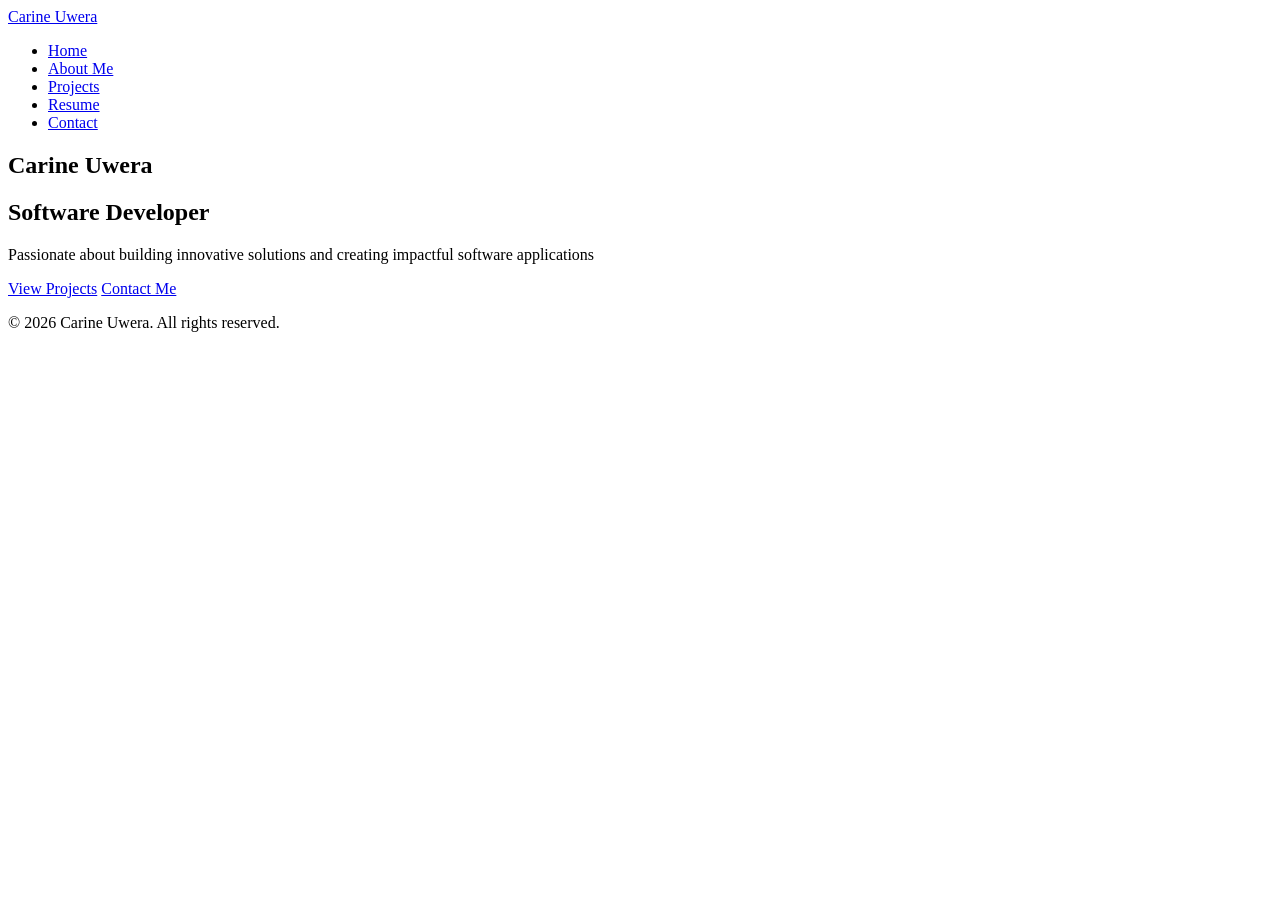
==== index.html @ a2fc0bbb "this is the home page" ====
<!DOCTYPE html>
<html lang="en">
<head>
    <meta charset="UTF-8">
    <meta name="viewport" content="width=device-width, initial-scale=1.0">
    <meta name="description" content="Carine Uwera - Software Developer Portfolio">
    <title>Carine Uwera | Software Developer</title>
    <link rel="stylesheet" href="css/style.css">
    <link rel="stylesheet" href="css/responsive.css">
    <link rel="stylesheet" href="https://cdnjs.cloudflare.com/ajax/libs/font-awesome/6.4.0/css/all.min.css">
    <link href="https://fonts.googleapis.com/css2?family=Inter:wght@300;400;500;600;700&display=swap" rel="stylesheet">
</head>
<body>
    <!-- Navigation -->
    <nav class="navbar">
        <div class="nav-container">
            <a href="index.html" class="nav-logo">Carine Uwera</a>
            <ul class="nav-menu">
                <li class="nav-item">
                    <a href="index.html" class="nav-link active">Home</a>
                </li>
                <li class="nav-item">
                    <a href="about.html" class="nav-link">About Me</a>
                </li>
                <li class="nav-item">
                    <a href="projects.html" class="nav-link">Projects</a>
                </li>
                <li class="nav-item">
                    <a href="resume.html" class="nav-link">Resume</a>
                </li>
                <li class="nav-item">
                    <a href="contact.html" class="nav-link">Contact</a>
                </li>
            </ul>
            <div class="hamburger">
                <span></span>
                <span></span>
                <span></span>
            </div>
        </div>
    </nav>

    <!-- Hero Section -->
    <section class="hero">
        <div class="hero-content">
            <h1>Carine Uwera</h1>
            <h2>Software Developer</h2>
            <p>Passionate about building innovative solutions and creating impactful software applications</p>
            <div class="hero-buttons">
                <a href="projects.html" class="btn btn-primary">View Projects</a>
                <a href="contact.html" class="btn btn-secondary">Contact Me</a>
            </div>
        </div>
    </section>

    <!-- Footer -->
    <footer class="footer">
        <p>&copy; 2026 Carine Uwera. All rights reserved.</p>
    </footer>
</body>
</html>
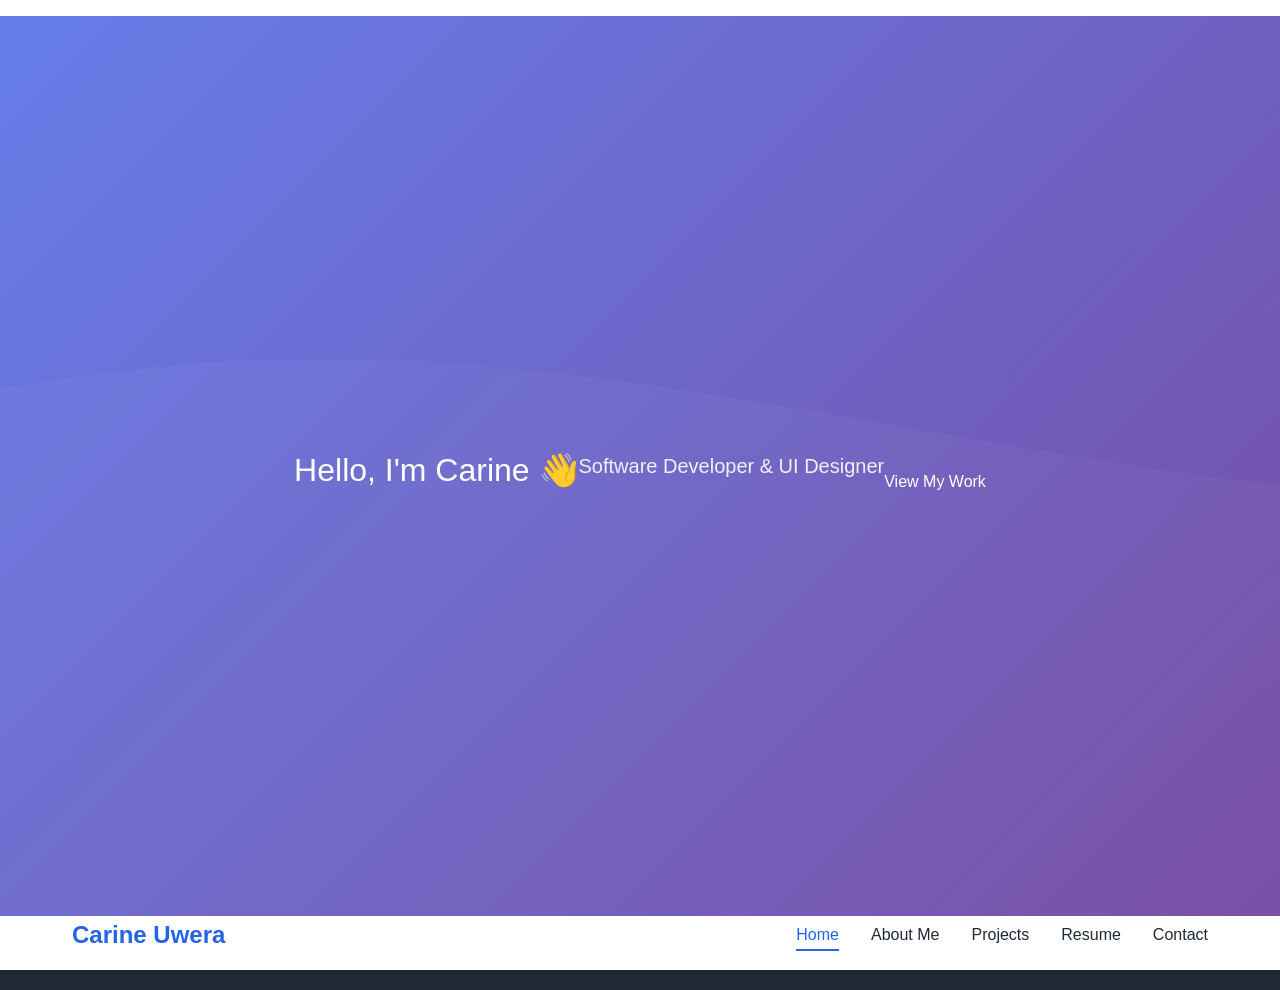
==== commit c49528be: "updating the home page" ====
--- a/index.html
+++ b/index.html
@@ -13,6 +13,11 @@
 <body>
     <!-- Navigation -->
     <nav class="navbar">
+        <section class="hero">
+    <h2>Hello, I'm Carine 👋</h2>
+    <p>Software Developer & UI Designer</p>
+    <a href="projects.html">View My Work</a>
+</section>
         <div class="nav-container">
             <a href="index.html" class="nav-logo">Carine Uwera</a>
             <ul class="nav-menu">
--- a/css/style.css
+++ b/css/style.css
@@ -0,0 +1,559 @@
+/* ===== CSS VARIABLES ===== */
+:root {
+    --primary-blue: #2563eb;
+    --primary-dark: #1d4ed8;
+    --secondary-gradient: linear-gradient(135deg, #667eea 0%, #764ba2 100%);
+    --white: #ffffff;
+    --gray-light: #f3f4f6;
+    --gray-medium: #6b7280;
+    --dark: #1f2937;
+    --accent-green: #10b981;
+    --shadow-sm: 0 2px 4px rgba(0, 0, 0, 0.1);
+    --shadow-md: 0 4px 6px rgba(0, 0, 0, 0.1);
+    --shadow-lg: 0 10px 15px rgba(0, 0, 0, 0.1);
+    --shadow-xl: 0 20px 25px rgba(0, 0, 0, 0.15);
+    --transition: all 0.3s ease;
+}
+
+/* ===== GLOBAL RESET ===== */
+* {
+    margin: 0;
+    padding: 0;
+    box-sizing: border-box;
+}
+
+html {
+    scroll-behavior: smooth;
+}
+
+body {
+    font-family: 'Inter', -apple-system, BlinkMacSystemFont, 'Segoe UI', Roboto, sans-serif;
+    font-weight: 400;
+    line-height: 1.6;
+    color: var(--dark);
+    background-color: var(--white);
+    overflow-x: hidden;
+}
+
+/* ===== TYPOGRAPHY ===== */
+h1, h2, h3, h4, h5, h6 {
+    font-weight: 700;
+    line-height: 1.2;
+    margin-bottom: 1rem;
+}
+
+h1 { font-size: 3rem; }
+h2 { font-size: 2.25rem; }
+h3 { font-size: 1.5rem; }
+
+p {
+    margin-bottom: 1rem;
+    color: var(--gray-medium);
+}
+
+a {
+    text-decoration: none;
+    color: inherit;
+    transition: var(--transition);
+}
+
+/* ===== NAVIGATION ===== */
+.navbar {
+    background: var(--white);
+    box-shadow: var(--shadow-sm);
+    position: fixed;
+    top: 0;
+    left: 0;
+    right: 0;
+    z-index: 1000;
+    padding: 1rem 0;
+}
+
+.nav-container {
+    max-width: 1200px;
+    margin: 0 auto;
+    padding: 0 2rem;
+    display: flex;
+    justify-content: space-between;
+    align-items: center;
+}
+
+.nav-logo {
+    font-size: 1.5rem;
+    font-weight: 700;
+    color: var(--primary-blue);
+}
+
+.nav-menu {
+    display: flex;
+    list-style: none;
+    gap: 2rem;
+}
+
+.nav-link {
+    color: var(--dark);
+    font-weight: 500;
+    padding: 0.5rem 0;
+    position: relative;
+}
+
+.nav-link::after {
+    content: '';
+    position: absolute;
+    bottom: 0;
+    left: 0;
+    width: 0;
+    height: 2px;
+    background: var(--primary-blue);
+    transition: var(--transition);
+}
+
+.nav-link:hover::after,
+.nav-link.active::after {
+    width: 100%;
+}
+
+.nav-link.active {
+    color: var(--primary-blue);
+}
+
+.hamburger {
+    display: none;
+    flex-direction: column;
+    cursor: pointer;
+    gap: 5px;
+}
+
+.hamburger span {
+    width: 25px;
+    height: 3px;
+    background: var(--dark);
+    transition: var(--transition);
+}
+
+/* ===== HERO SECTION ===== */
+.hero {
+    min-height: 100vh;
+    display: flex;
+    align-items: center;
+    justify-content: center;
+    background: var(--secondary-gradient);
+    color: var(--white);
+    text-align: center;
+    padding: 6rem 2rem 4rem;
+    position: relative;
+    overflow: hidden;
+}
+
+.hero::before {
+    content: '';
+    position: absolute;
+    top: 0;
+    left: 0;
+    right: 0;
+    bottom: 0;
+    background: url('data:image/svg+xml,<svg xmlns="http://www.w3.org/2000/svg" viewBox="0 0 1440 320"><path fill="%23ffffff" fill-opacity="0.1" d="M0,96L48,112C96,128,192,160,288,160C384,160,480,128,576,122.7C672,117,768,139,864,154.7C960,171,1056,181,1152,165.3C1248,149,1344,107,1392,85.3L1440,64L1440,320L1392,320C1344,320,1248,320,1152,320C1056,320,960,320,864,320C768,320,672,320,576,320C480,320,384,320,288,320C192,320,96,320,48,320L0,320Z"></path></svg>') no-repeat bottom;
+    background-size: cover;
+    opacity: 0.3;
+}
+
+.hero-content {
+    position: relative;
+    z-index: 1;
+    max-width: 800px;
+}
+
+.hero h1 {
+    font-size: 4rem;
+    margin-bottom: 1rem;
+    animation: slideUp 0.8s ease;
+}
+
+.hero h2 {
+    font-size: 2rem;
+    font-weight: 400;
+    margin-bottom: 1.5rem;
+    animation: slideUp 0.8s ease 0.2s backwards;
+}
+
+.hero p {
+    font-size: 1.25rem;
+    color: rgba(255, 255, 255, 0.9);
+    margin-bottom: 2rem;
+    animation: slideUp 0.8s ease 0.4s backwards;
+}
+
+/* ===== BUTTONS ===== */
+.btn {
+    display: inline-block;
+    padding: 0.875rem 2rem;
+    border-radius: 8px;
+    font-weight: 600;
+    font-size: 1rem;
+    cursor: pointer;
+    transition: var(--transition);
+    border: none;
+    margin: 0.5rem;
+}
+
+.btn-primary {
+    background: var(--white);
+    color: var(--primary-blue);
+}
+
+.btn-primary:hover {
+    transform: translateY(-2px);
+    box-shadow: var(--shadow-lg);
+}
+
+.btn-secondary {
+    background: transparent;
+    color: var(--white);
+    border: 2px solid var(--white);
+}
+
+.btn-secondary:hover {
+    background: var(--white);
+    color: var(--primary-blue);
+    transform: translateY(-2px);
+}
+
+.btn-blue {
+    background: var(--primary-blue);
+    color: var(--white);
+}
+
+.btn-blue:hover {
+    background: var(--primary-dark);
+    transform: translateY(-2px);
+    box-shadow: var(--shadow-lg);
+}
+
+/* ===== SECTIONS ===== */
+section {
+    padding: 5rem 2rem;
+}
+
+.container {
+    max-width: 1200px;
+    margin: 0 auto;
+}
+
+.section-title {
+    text-align: center;
+    margin-bottom: 3rem;
+}
+
+.section-title h2 {
+    color: var(--dark);
+    position: relative;
+    display: inline-block;
+}
+
+.section-title h2::after {
+    content: '';
+    position: absolute;
+    bottom: -10px;
+    left: 50%;
+    transform: translateX(-50%);
+    width: 60px;
+    height: 4px;
+    background: var(--primary-blue);
+    border-radius: 2px;
+}
+
+/* ===== CARDS ===== */
+.card {
+    background: var(--white);
+    border-radius: 12px;
+    padding: 2rem;
+    box-shadow: var(--shadow-md);
+    transition: var(--transition);
+}
+
+.card:hover {
+    transform: translateY(-8px);
+    box-shadow: var(--shadow-xl);
+}
+
+/* ===== SKILLS GRID ===== */
+.skills-grid {
+    display: grid;
+    grid-template-columns: repeat(auto-fit, minmax(250px, 1fr));
+    gap: 2rem;
+}
+
+.skill-card {
+    text-align: center;
+    padding: 2rem;
+}
+
+.skill-icon {
+    font-size: 3rem;
+    color: var(--primary-blue);
+    margin-bottom: 1rem;
+}
+
+.skill-card h3 {
+    margin-bottom: 0.5rem;
+}
+
+/* ===== PROJECT CARDS ===== */
+.projects-grid {
+    display: grid;
+    grid-template-columns: repeat(auto-fit, minmax(300px, 1fr));
+    gap: 2rem;
+}
+
+.project-card {
+    overflow: hidden;
+}
+
+.project-image {
+    width: 100%;
+    height: 200px;
+    background: var(--secondary-gradient);
+    display: flex;
+    align-items: center;
+    justify-content: center;
+    color: var(--white);
+    font-size: 3rem;
+}
+
+.project-content {
+    padding: 1.5rem;
+}
+
+.project-content h3 {
+    margin-bottom: 0.75rem;
+}
+
+.tech-stack {
+    display: flex;
+    flex-wrap: wrap;
+    gap: 0.5rem;
+    margin: 1rem 0;
+}
+
+.tech-tag {
+    background: var(--gray-light);
+    color: var(--primary-blue);
+    padding: 0.25rem 0.75rem;
+    border-radius: 20px;
+    font-size: 0.875rem;
+    font-weight: 500;
+}
+
+.project-buttons {
+    display: flex;
+    gap: 1rem;
+    margin-top: 1rem;
+}
+
+.btn-small {
+    padding: 0.5rem 1rem;
+    font-size: 0.875rem;
+}
+
+/* ===== TIMELINE ===== */
+.timeline {
+    position: relative;
+    padding-left: 2rem;
+}
+
+.timeline::before {
+    content: '';
+    position: absolute;
+    left: 0;
+    top: 0;
+    bottom: 0;
+    width: 2px;
+    background: var(--primary-blue);
+}
+
+.timeline-item {
+    position: relative;
+    padding-left: 2rem;
+    margin-bottom: 2rem;
+}
+
+.timeline-item::before {
+    content: '';
+    position: absolute;
+    left: -2.35rem;
+    top: 0.5rem;
+    width: 12px;
+    height: 12px;
+    border-radius: 50%;
+    background: var(--primary-blue);
+    border: 3px solid var(--white);
+    box-shadow: var(--shadow-sm);
+}
+
+.timeline-date {
+    color: var(--primary-blue);
+    font-weight: 600;
+    font-size: 0.875rem;
+    margin-bottom: 0.5rem;
+}
+
+/* ===== CONTACT FORM ===== */
+.contact-container {
+    display: grid;
+    grid-template-columns: 1fr 1fr;
+    gap: 3rem;
+}
+
+.contact-form {
+    display: flex;
+    flex-direction: column;
+    gap: 1.5rem;
+}
+
+.form-group {
+    display: flex;
+    flex-direction: column;
+}
+
+.form-group label {
+    margin-bottom: 0.5rem;
+    font-weight: 500;
+    color: var(--dark);
+}
+
+.form-group input,
+.form-group textarea {
+    padding: 0.75rem;
+    border: 2px solid var(--gray-light);
+    border-radius: 8px;
+    font-family: inherit;
+    font-size: 1rem;
+    transition: var(--transition);
+}
+
+.form-group input:focus,
+.form-group textarea:focus {
+    outline: none;
+    border-color: var(--primary-blue);
+}
+
+.form-group textarea {
+    resize: vertical;
+    min-height: 150px;
+}
+
+.contact-info {
+    display: flex;
+    flex-direction: column;
+    gap: 2rem;
+}
+
+.info-item {
+    display: flex;
+    align-items: flex-start;
+    gap: 1rem;
+}
+
+.info-icon {
+    font-size: 1.5rem;
+    color: var(--primary-blue);
+}
+
+.info-content h3 {
+    margin-bottom: 0.25rem;
+    font-size: 1.125rem;
+}
+
+.social-links {
+    display: flex;
+    gap: 1rem;
+    margin-top: 1rem;
+}
+
+.social-link {
+    width: 40px;
+    height: 40px;
+    border-radius: 50%;
+    background: var(--gray-light);
+    display: flex;
+    align-items: center;
+    justify-content: center;
+    color: var(--dark);
+    font-size: 1.25rem;
+    transition: var(--transition);
+}
+
+.social-link:hover {
+    background: var(--primary-blue);
+    color: var(--white);
+    transform: translateY(-3px);
+}
+
+/* ===== FOOTER ===== */
+.footer {
+    background: var(--dark);
+    color: var(--white);
+    text-align: center;
+    padding: 2rem;
+}
+
+.footer p {
+    color: rgba(255, 255, 255, 0.7);
+    margin: 0;
+}
+
+/* ===== ANIMATIONS ===== */
+@keyframes fadeIn {
+    from {
+        opacity: 0;
+    }
+    to {
+        opacity: 1;
+    }
+}
+
+@keyframes slideUp {
+    from {
+        opacity: 0;
+        transform: translateY(30px);
+    }
+    to {
+        opacity: 1;
+        transform: translateY(0);
+    }
+}
+
+@keyframes slideInLeft {
+    from {
+        opacity: 0;
+        transform: translateX(-30px);
+    }
+    to {
+        opacity: 1;
+        transform: translateX(0);
+    }
+}
+
+.animate-on-scroll {
+    opacity: 0;
+    transform: translateY(30px);
+    transition: opacity 0.6s ease, transform 0.6s ease;
+}
+
+.animate-on-scroll.visible {
+    opacity: 1;
+    transform: translateY(0);
+}
+
+/* ===== UTILITY CLASSES ===== */
+.text-center {
+    text-align: center;
+}
+
+.mt-1 { margin-top: 1rem; }
+.mt-2 { margin-top: 2rem; }
+.mt-3 { margin-top: 3rem; }
+
+.mb-1 { margin-bottom: 1rem; }
+.mb-2 { margin-bottom: 2rem; }
+.mb-3 { margin-bottom: 3rem; }
